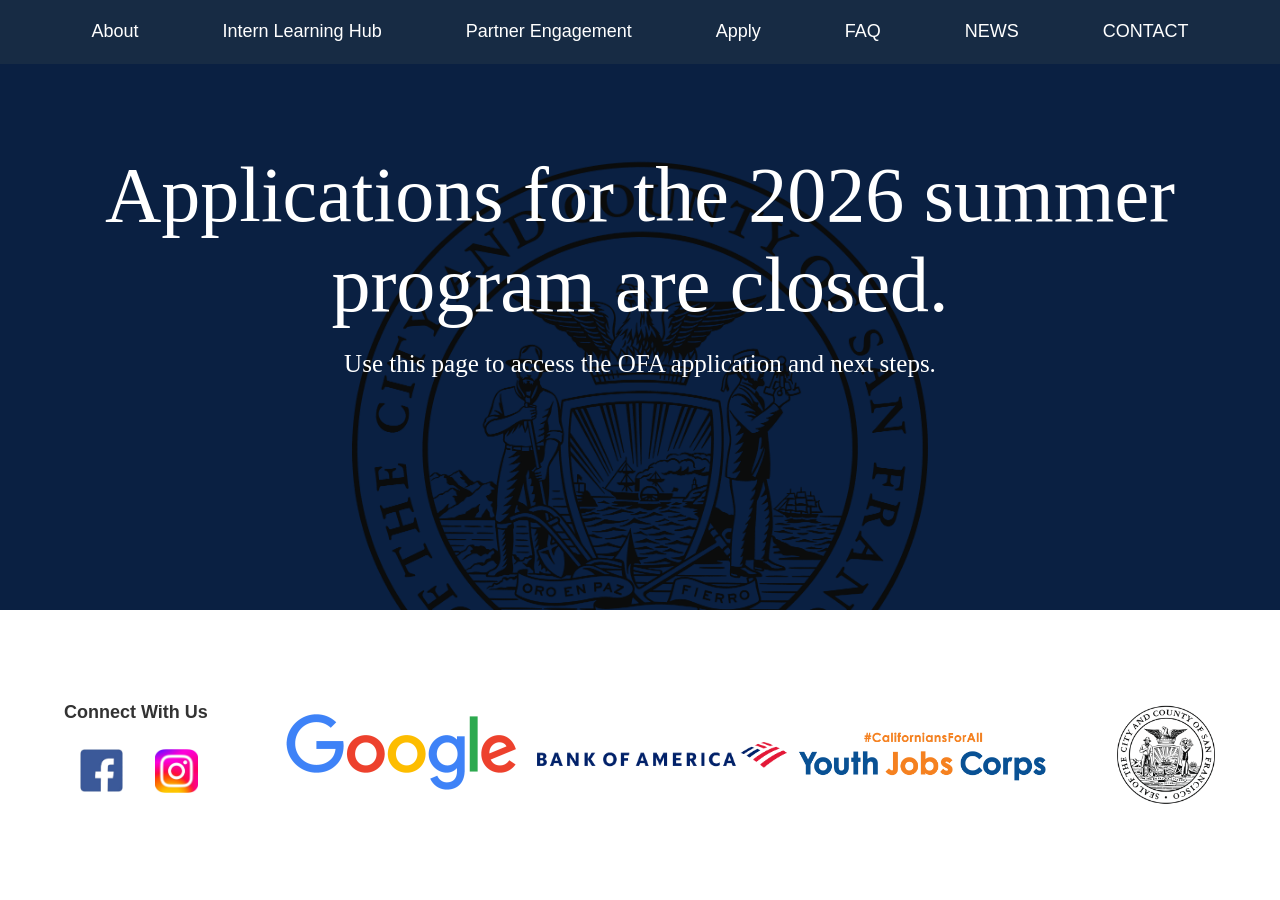
==== apply.html @ 88f4e98a "added pictures" ====
<!DOCTYPE html>
<html lang="en">
<head>
    <meta charset="UTF-8">
    <meta name="viewport" content="width=device-width, initial-scale=1.0">    
    <title>Apply</title>
    <link rel="icon" type="image/png" href="./images/sf-seal.PNG">
    <link rel="stylesheet" href="./apply.css">
</head>
<body>
    <div class="page-animate reveal">
        <nav class="navbar reveal">
            <ul class="nav-links">
                <li><a href="index.html">About</a></li>
                <li><a href="intern.html">Intern Learning Hub</a></li>
                <li><a href="partner.html">Partner Engagement</a></li>
                <li><a href="apply.html">Apply</a></li>
                <li><a href="contact.html">FAQ</a></li>
                <li><a href="contact.html">NEWS</a></li>
                <li><a href="contact.html">CONTACT</a></li>
            </ul>
        </nav>
        <div class="title reveal">Applications for the 2026 summer program are closed.</div>
        <div class="subtitle reveal">Use this page to access the OFA application and next steps.</div>
    </div>
    <div class="bottom-navbar">
      <div class="footer-section">
        <a href="#link" class="connect-us">Connect With Us</a>
        <div class="social-icons">
          <a href="https://www.facebook.com/Opps4AllSF"><img src="./images/facebook.PNG" class="nav-image fb-icon" alt="Icon 1"></a>
          <a href="https://www.instagram.com/opps4all/"><img src="./images/instagram.PNG" class="nav-image" alt="Icon 2"></a>
        </div>
      </div>
      <div class="center-gallery">
        <img src="./images/google.PNG" class="nav-image" alt="Extra 1">
        <img src="./images/boa.PNG" class="nav-image" alt="Extra 2">
        <img src="./images/yjc.PNG" class="nav-image" alt="Extra 3">
      </div>
      <div class="misc-images reveal">
        <img src="./images/sf-seal.PNG" class="nav-image" alt="Icon 3">
      </div>
    </div>
    <script src="./scroll-reveal.js"></script>
</body>
</html>
---- apply.css ----
body { 
  margin: 0; 
  font-family: Arial, sans-serif; 
  background-color: #0a2042; 
  background-image: url('./images/sf-seal.PNG'); 
  background-size: 45%; 
  background-position: center; 
  background-repeat: no-repeat; 
  background-attachment: fixed; 
} 

.page-animate {
  opacity: 0;
  animation: fadeUpIn 0.8s ease-out forwards;
  padding-top: 100px;
}

.reveal {
  opacity: 0;
  transform: translateY(40px);
  visibility: hidden;
  transition: opacity 0.9s ease, transform 0.9s ease;
}

.reveal.visible {
  opacity: 1;
  transform: translateY(0);
  visibility: visible;
}

@keyframes fadeUpIn {
  from { opacity: 0; }
  to { opacity: 1; }
}

.navbar { 
  background-color: #172b44; 
  padding: 20px 40px; 
  position: fixed;
  top: 0;
  left: 0;
  right: 0;
  z-index: 1000;
  opacity: 0;
  transform: translateY(-20px);
  animation: navbarDropIn 0.8s ease-out 0.15s forwards;
} 

@keyframes navbarDropIn {
  from {
    opacity: 0;
    transform: translateY(-20px);
  }
  to {
    opacity: 1;
    transform: translateY(0);
  }
}
.nav-links { 
  display: flex; 
  justify-content: center; 
  align-items: center; 
  list-style-type: none; 
  flex-wrap: nowrap; 
  margin: 0; 
  padding: 0; 
  gap: 60px; 
  font-weight: 500; 
  font-size: 22px; 
} 
.nav-links a { 
  display: flex; 
  align-items: center; 
  color: white; 
  text-decoration: none; 
  padding: 0 12px; 
  font-size: 18px; 
  line-height: 1.2;
  min-height: 24px;
} 
.nav-links a:hover { 
  background-color: #555; 
  border-radius: 4px; 
}

.bottom-navbar { 
  position: fixed !important; 
  bottom: 0 !important;
  top: auto !important;
  left: 0 !important;
  right: 0 !important;
  width: 100% !important;
  max-width: 100% !important;
  background-color: #ffffff !important; 
  padding: 20px 5vw !important;
  display: flex !important;
  flex-wrap: wrap !important;
  align-items: center !important; 
  justify-content: space-between !important; 
  gap: 20px !important;
  box-sizing: border-box !important; 
  z-index: 9999 !important;
  transform: none !important;
}

.footer-section { 
  display: flex; 
  flex-direction: column; 
  align-items: flex-start;
  gap: 10px; 
  min-width: 0;
} 

.connect-us { 
  font-family: sans-serif; 
  font-weight: bold; 
  font-size: 18px; 
  color: #333; 
  text-decoration: none; 
} 

.social-icons { 
  display: flex; 
  justify-content: flex-start; 
  align-items: center; 
  gap: 15px; 
} 

.nav-image { 
  display: block; 
  width: 44px; 
  height: 44px; 
  object-fit: contain; 
}

.misc-images .nav-image {
  width: min(100px, 18vw);
  height: min(100px, 18vw);
  display: flex;
  align-items: center;
}

.fb-icon { 
  width: 75px !important; 
  height: 75px !important; 
}

.center-gallery {
  display: flex;
  flex-wrap: wrap;
  align-items: center;
  justify-content: center;
  gap: 10px;
  margin: 0 auto;
}

.center-gallery .nav-image {
  display: inline-block !important;
  width: min(250px, 24vw) !important;
  height: min(250px, 24vw) !important;
  margin: 0 !important;
}

.title { 
  text-align: center; 
  margin-top: 50px; 
  font-family: 'times new roman', serif; 
  font-size: 78px; 
    color: #ffffff;
}
.title2 { 
  text-align: center; 
  margin-top: 8px; 
  font-family: 'times new roman', serif; 
  font-size: 78px; 
    color: #ffffff;
} 
.subtitle { 
  text-align: center; 
  margin-top: 20px; 
  color: #ffffff; 
  font-family: 'times new roman', serif; 
  font-size: 25px; 
}

.subtitle2 {
  transform: none;
  display: block;
  text-align: center; 
  margin-top: 10px; 
  margin-bottom: 24px;
  color: #ffffff; 
  font-family: 'times new roman', serif; 
  font-size: 35px; 
  justify-content: center;
  padding: 25px;
}

.white-divider {
    display: block;
    margin: -50px auto 0 auto;
    filter: invert(1) brightness(3);
    margin-left: auto;
    margin-right: auto;
    width:80%;
    transform: scaleY(.4) !important;
    padding: 20px 0px;
    padding-top: 125px;
}

.white-divider-inverse {
    display: block;
    margin: -50px auto 0 auto;
    filter: invert(1) brightness(3);
    margin-left: auto;
    margin-right: auto;
    width:80%;
    transform: scaleY(.4) rotate(180deg) !important;
    padding: 20px 0px;
}
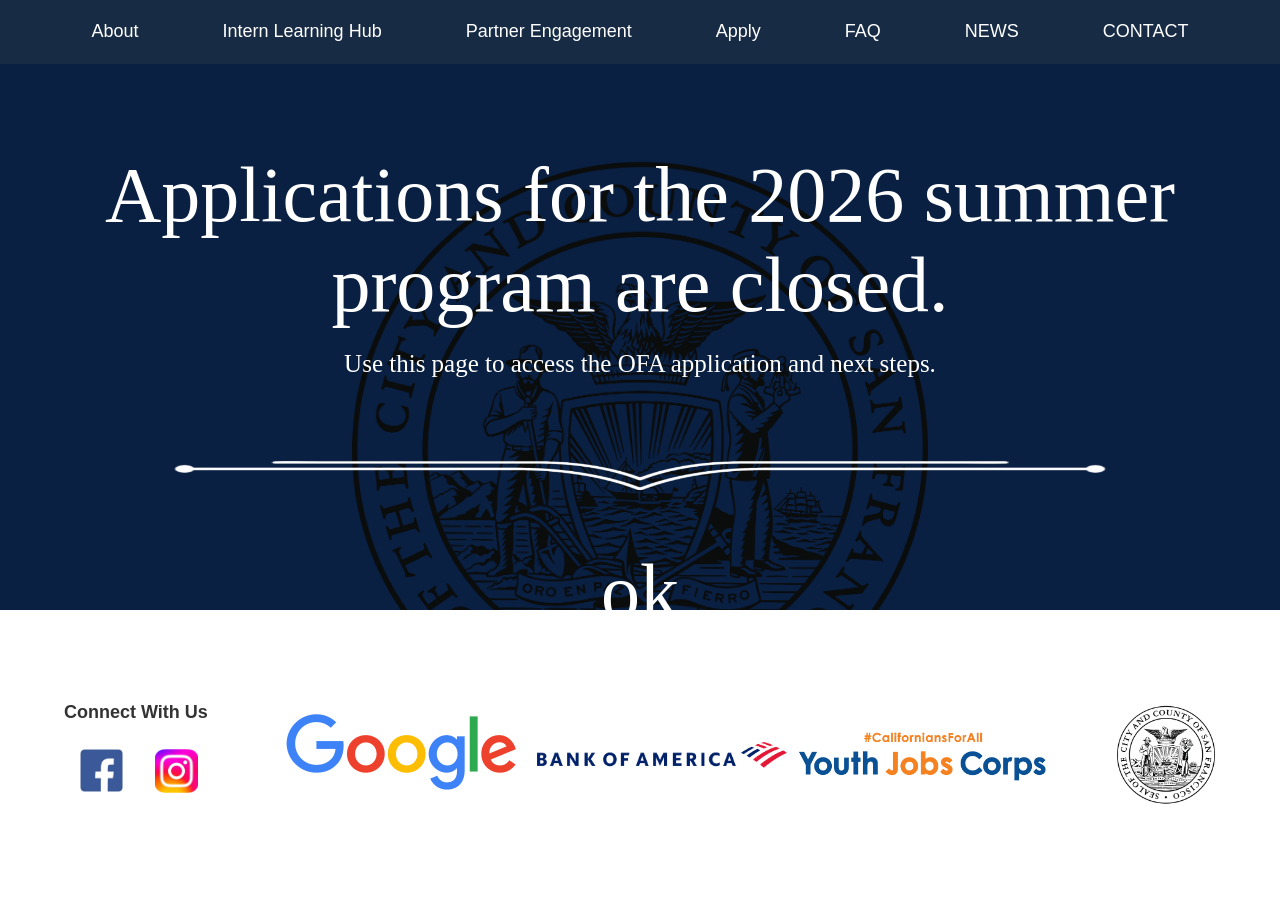
==== commit aeb2160b: "fixed sticky navbar" ====
--- a/apply.html
+++ b/apply.html
@@ -22,6 +22,8 @@
         </nav>
         <div class="title reveal">Applications for the 2026 summer program are closed.</div>
         <div class="subtitle reveal">Use this page to access the OFA application and next steps.</div>
+        <img src="./images/white-divider1.PNG" alt="uhh very cool divider" class="white-divider">
+        <div class="title2 reveal">ok</div>
     </div>
     <div class="bottom-navbar">
       <div class="footer-section">
--- a/apply.css
+++ b/apply.css
@@ -170,7 +170,7 @@
 }
 .title2 { 
   text-align: center; 
-  margin-top: 8px; 
+  margin-top: -30px; 
   font-family: 'times new roman', serif; 
   font-size: 78px; 
     color: #ffffff;
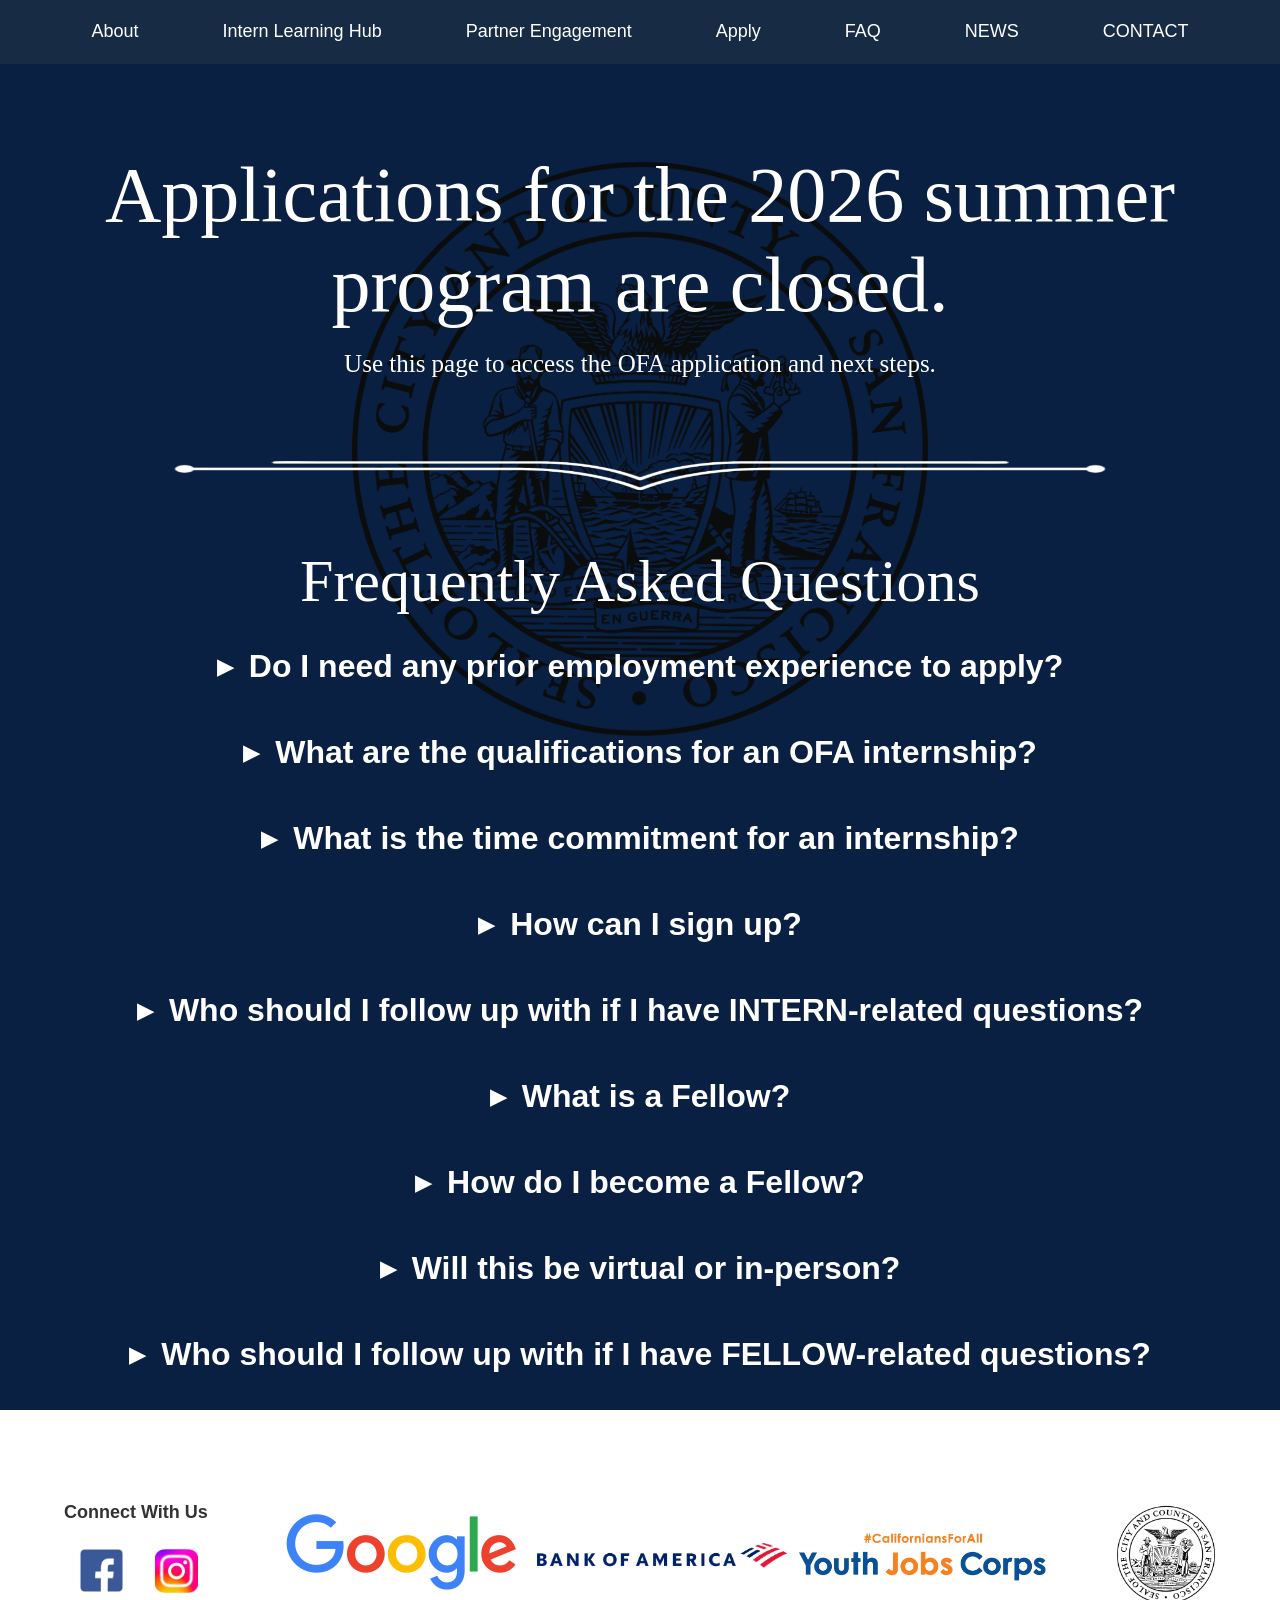
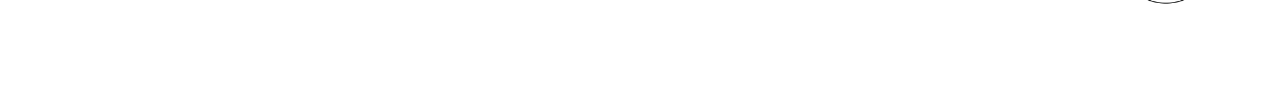
==== commit cc512b66: "rough draft of faq" ====
--- a/apply.html
+++ b/apply.html
@@ -23,8 +23,145 @@
         <div class="title reveal">Applications for the 2026 summer program are closed.</div>
         <div class="subtitle reveal">Use this page to access the OFA application and next steps.</div>
         <img src="./images/white-divider1.PNG" alt="uhh very cool divider" class="white-divider">
-        <div class="title2 reveal">ok</div>
+        <div class="title2 reveal">Frequently Asked Questions</div>
     </div>
+
+<div class="faq reveal">
+    <button class="faq-toggle" type="button" aria-expanded="false">
+        <span class="arrow">▶</span>
+        <span class="question">
+            Do I need any prior employment experience to apply?
+        </span>
+    </button>
+
+    <div class="answer">
+        <div class="answer-content">
+            No! We encourage anyone to apply regardless of previous experience. The only requirement to apply is that you live and/or attend school in San Francisco.
+        </div>
+    </div>
+</div>
+
+<div class="faq reveal">
+    <button class="faq-toggle" type="button" aria-expanded="false">
+        <span class="arrow">▶</span>
+        <span class="question">
+            What are the qualifications for an OFA internship?
+        </span>
+    </button>
+
+    <div class="answer">
+        <div class="answer-content">
+            To qualify, you must be a San Francisco resident and/or San Francisco student, between the ages of 13 - 24.
+        </div>
+    </div>
+</div>
+
+<div class="faq reveal">
+    <button class="faq-toggle" type="button" aria-expanded="false">
+        <span class="arrow">▶</span>
+        <span class="question">
+            What is the time commitment for an internship?
+        </span>
+    </button>
+
+    <div class="answer">
+        <div class="answer-content">
+            Schedule varies based on site/opportunity.
+        </div>
+    </div>
+</div>
+
+<div class="faq reveal">
+    <button class="faq-toggle" type="button" aria-expanded="false">
+        <span class="arrow">▶</span>
+        <span class="question">
+            How can I sign up?
+        </span>
+    </button>
+
+    <div class="answer">
+        <div class="answer-content">
+            Youth may complete the application during the application period. The application for Summer 2026 will open in early 2026.
+        </div>
+    </div>
+</div>
+
+<div class="faq reveal">
+    <button class="faq-toggle" type="button" aria-expanded="false">
+        <span class="arrow">▶</span>
+        <span class="question">
+            Who should I follow up with if I have INTERN-related questions?
+        </span>
+    </button>
+
+    <div class="answer">
+        <div class="answer-content">
+            To follow up, placements@opps4allsf.org
+        </div>
+    </div>
+</div>
+
+<div class="faq reveal">
+    <button class="faq-toggle" type="button" aria-expanded="false">
+        <span class="arrow">▶</span>
+        <span class="question">
+            What is a Fellow?
+        </span>
+    </button>
+
+    <div class="answer">
+        <div class="answer-content">
+            An OFA Fellow is a young adult who has graduated from high school or obtained their GED, and is an undergraduate student, postgraduate student, or has related work experience, aged 18 - 26. A full description can be found on the Fellow application. If you do not meet the requirements, you should not apply for this position.
+        </div>
+    </div>
+</div>
+
+<div class="faq reveal">
+    <button class="faq-toggle" type="button" aria-expanded="false">
+        <span class="arrow">▶</span>
+        <span class="question">
+            How do I become a Fellow?
+        </span>
+    </button>
+
+    <div class="answer">
+        <div class="answer-content">
+            If you are interested in applying to become a Fellow and meet the minimum criteria, please apply via the application link above. Fellow candidates will also complete an interview and will need to upload a copy of their resume during the application process. If you are not selected as an OFA Fellow, you will be considered for an Intern position, provided you meet the minimum, Intern criteria (live and/or attend school in San Francisco).
+        </div>
+    </div>
+</div>
+
+<div class="faq reveal">
+    <button class="faq-toggle" type="button" aria-expanded="false">
+        <span class="arrow">▶</span>
+        <span class="question">
+            Will this be virtual or in-person?
+        </span>
+    </button>
+
+    <div class="answer">
+        <div class="answer-content">
+            The majority of placements will be in person. Candidates must be available for the duration of their selected assignments.
+        </div>
+    </div>
+</div>
+
+<div class="faq reveal">
+    <button class="faq-toggle" type="button" aria-expanded="false">
+        <span class="arrow">▶</span>
+        <span class="question">
+            Who should I follow up with if I have FELLOW-related questions?
+        </span>
+    </button>
+
+    <div class="answer">
+        <div class="answer-content">
+            To follow up, send an email to fellows@opps4allsf.org
+        </div>
+    </div>
+</div>
+
+
     <div class="bottom-navbar">
       <div class="footer-section">
         <a href="#link" class="connect-us">Connect With Us</a>
@@ -43,5 +180,15 @@
       </div>
     </div>
     <script src="./scroll-reveal.js"></script>
+    <script>
+document.querySelectorAll(".faq-toggle").forEach(button => {
+    button.addEventListener("click", () => {
+        const expanded = button.getAttribute("aria-expanded") === "true";
+
+        button.setAttribute("aria-expanded", !expanded);
+        button.classList.toggle("is-open", !expanded);
+    });
+});
+</script>
 </body>
 </html>
--- a/apply.css
+++ b/apply.css
@@ -84,7 +84,7 @@
 }
 
 .bottom-navbar { 
-  position: fixed !important; 
+  position: relative !important; 
   bottom: 0 !important;
   top: auto !important;
   left: 0 !important;
@@ -171,8 +171,9 @@
 .title2 { 
   text-align: center; 
   margin-top: -30px; 
-  font-family: 'times new roman', serif; 
-  font-size: 78px; 
+  margin-bottom: 20px;
+  font-family: 'times new roman', serif; 
+  font-size: 60px; 
     color: #ffffff;
 } 
 .subtitle { 
@@ -217,4 +218,74 @@
     width:80%;
     transform: scaleY(.4) rotate(180deg) !important;
     padding: 20px 0px;
+}
+
+.faq{
+    width:80%;
+    max-width:1500px;
+    margin:20px auto;
+    margin-top: 0;
+    margin-bottom: 25px;
+    color:white;
+
+}
+
+.faq-toggle{
+    width: 100%;
+    background: none;
+    border: 0;
+    color: white;
+    cursor: pointer;
+    user-select: none;
+    font-size: 2rem;
+    font-weight: 700;
+    padding: 12px 0;
+    display: flex;
+    align-items: center !important;
+    justify-content: center;
+    gap: 16px;
+}
+
+.arrow {
+    display: inline-block;
+    font-size: 1.3rem;
+    transition: transform .35s ease;
+}
+
+.faq-toggle[aria-expanded="true"] .arrow,
+.faq-toggle.is-open .arrow {
+    transform: rotate(90deg);
+}
+
+.faq-toggle .question{
+    transition: transform .3s ease;
+}
+
+.faq-toggle:hover .question{
+    transform:translateX(0);
+}
+
+.faq .answer {
+    overflow: hidden;
+}
+
+.faq .answer-content {
+    max-height: 0;
+    overflow: hidden;
+    opacity: 0;
+    transform: translateY(-8px);
+    transition: max-height .4s ease, opacity .3s ease, transform .35s ease;
+    text-align: center !important;
+    font-size: 1.5rem;
+    line-height: 1.6;
+    padding: 0 40px;
+    max-width: 999px;
+    margin: 0 auto;
+}
+
+.faq .faq-toggle[aria-expanded="true"] + .answer .answer-content {
+    max-height: 220px;
+    opacity: 1;
+    transform: translateY(0);
+    padding-top: 10px;
 }
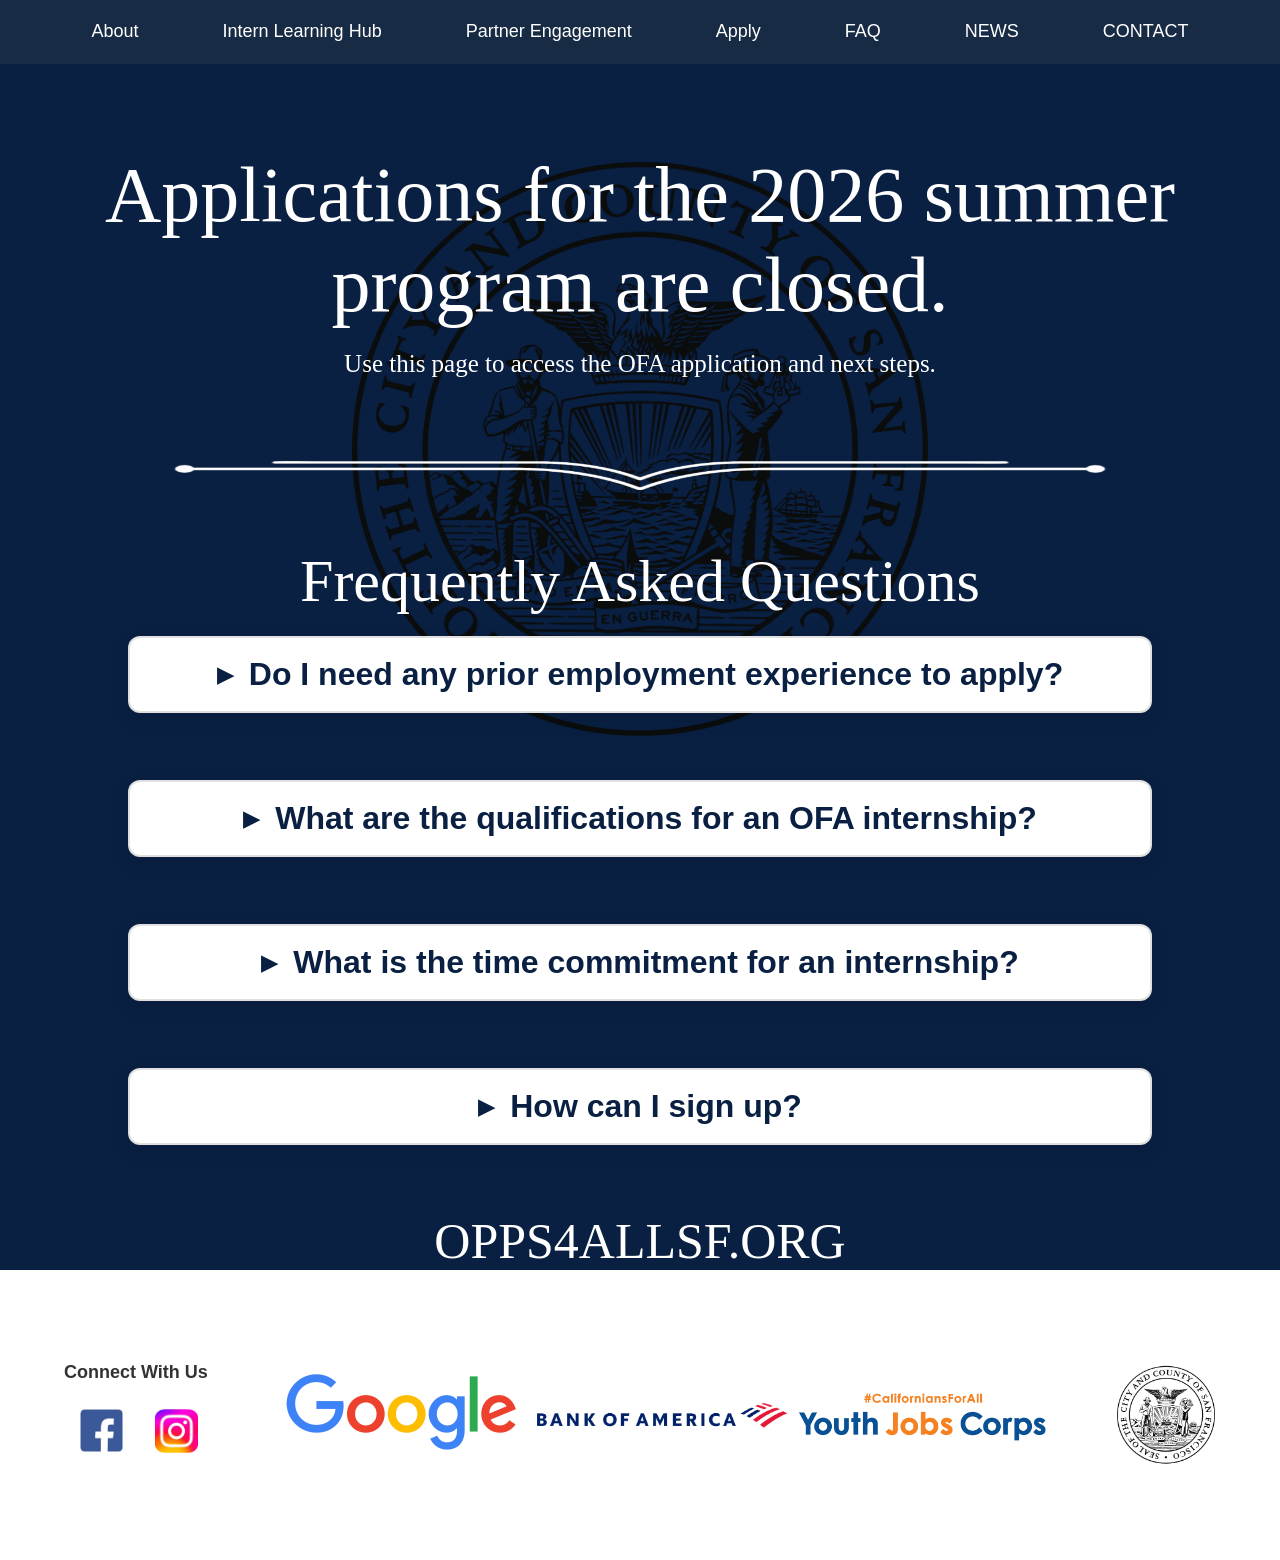
==== commit 4b17f75d: "polished faq" ====
--- a/apply.html
+++ b/apply.html
@@ -86,81 +86,7 @@
     </div>
 </div>
 
-<div class="faq reveal">
-    <button class="faq-toggle" type="button" aria-expanded="false">
-        <span class="arrow">▶</span>
-        <span class="question">
-            Who should I follow up with if I have INTERN-related questions?
-        </span>
-    </button>
-
-    <div class="answer">
-        <div class="answer-content">
-            To follow up, placements@opps4allsf.org
-        </div>
-    </div>
-</div>
-
-<div class="faq reveal">
-    <button class="faq-toggle" type="button" aria-expanded="false">
-        <span class="arrow">▶</span>
-        <span class="question">
-            What is a Fellow?
-        </span>
-    </button>
-
-    <div class="answer">
-        <div class="answer-content">
-            An OFA Fellow is a young adult who has graduated from high school or obtained their GED, and is an undergraduate student, postgraduate student, or has related work experience, aged 18 - 26. A full description can be found on the Fellow application. If you do not meet the requirements, you should not apply for this position.
-        </div>
-    </div>
-</div>
-
-<div class="faq reveal">
-    <button class="faq-toggle" type="button" aria-expanded="false">
-        <span class="arrow">▶</span>
-        <span class="question">
-            How do I become a Fellow?
-        </span>
-    </button>
-
-    <div class="answer">
-        <div class="answer-content">
-            If you are interested in applying to become a Fellow and meet the minimum criteria, please apply via the application link above. Fellow candidates will also complete an interview and will need to upload a copy of their resume during the application process. If you are not selected as an OFA Fellow, you will be considered for an Intern position, provided you meet the minimum, Intern criteria (live and/or attend school in San Francisco).
-        </div>
-    </div>
-</div>
-
-<div class="faq reveal">
-    <button class="faq-toggle" type="button" aria-expanded="false">
-        <span class="arrow">▶</span>
-        <span class="question">
-            Will this be virtual or in-person?
-        </span>
-    </button>
-
-    <div class="answer">
-        <div class="answer-content">
-            The majority of placements will be in person. Candidates must be available for the duration of their selected assignments.
-        </div>
-    </div>
-</div>
-
-<div class="faq reveal">
-    <button class="faq-toggle" type="button" aria-expanded="false">
-        <span class="arrow">▶</span>
-        <span class="question">
-            Who should I follow up with if I have FELLOW-related questions?
-        </span>
-    </button>
-
-    <div class="answer">
-        <div class="answer-content">
-            To follow up, send an email to fellows@opps4allsf.org
-        </div>
-    </div>
-</div>
-
+<div class="content3 reveal"> OPPS4ALLSF.ORG</div>
 
     <div class="bottom-navbar">
       <div class="footer-section">
--- a/apply.css
+++ b/apply.css
@@ -232,18 +232,20 @@
 
 .faq-toggle{
     width: 100%;
-    background: none;
-    border: 0;
-    color: white;
+    background: #ffffff;
+    border: 2px solid rgba(0, 0, 0, 0.12);
+    color: #0a2042;
     cursor: pointer;
     user-select: none;
     font-size: 2rem;
     font-weight: 700;
-    padding: 12px 0;
+    padding: 18px 24px;
     display: flex;
     align-items: center !important;
     justify-content: center;
     gap: 16px;
+    border-radius: 12px;
+    box-shadow: 0 8px 20px rgba(0,0,0,0.08);
 }
 
 .arrow {
@@ -278,9 +280,15 @@
     text-align: center !important;
     font-size: 1.5rem;
     line-height: 1.6;
-    padding: 0 40px;
+    padding: 20px 30px;
     max-width: 999px;
     margin: 0 auto;
+    border: 2px solid rgba(0, 0, 0, 0.12);
+    border-top: none;
+    border-radius: 0 0 12px 12px;
+    background: #ffffff;
+    color: #0a2042;
+    box-shadow: 0 14px 34px rgba(0,0,0,0.12);
 }
 
 .faq .faq-toggle[aria-expanded="true"] + .answer .answer-content {
@@ -288,4 +296,12 @@
     opacity: 1;
     transform: translateY(0);
     padding-top: 10px;
+}
+
+.content3 {
+    text-align: center;
+    margin-top: 5px;
+    font-size: 50px;
+    color: #ffffff;
+    font-family: 'times new roman', serif;
 }
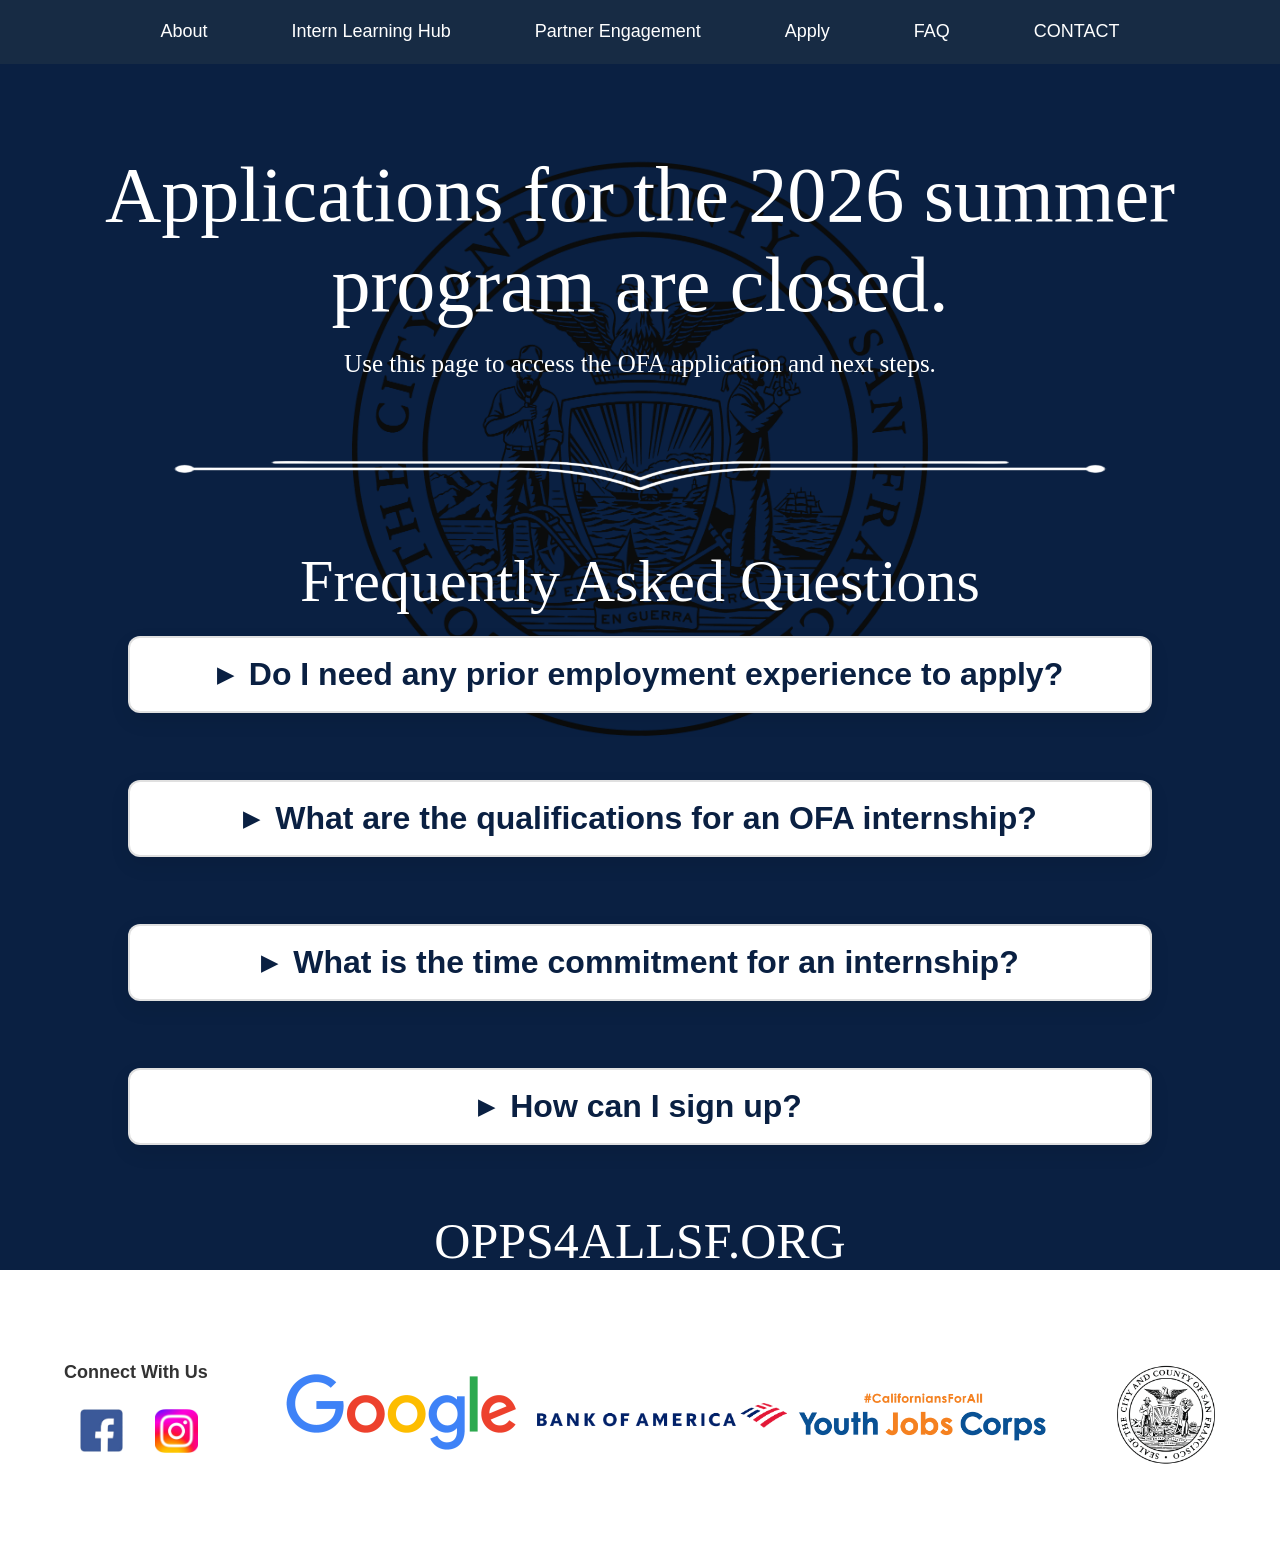
==== commit 85bebfa5: "a" ====
--- a/apply.html
+++ b/apply.html
@@ -15,8 +15,7 @@
                 <li><a href="intern.html">Intern Learning Hub</a></li>
                 <li><a href="partner.html">Partner Engagement</a></li>
                 <li><a href="apply.html">Apply</a></li>
-                <li><a href="contact.html">FAQ</a></li>
-                <li><a href="contact.html">NEWS</a></li>
+                <li><a href="frequently.html">FAQ</a></li>
                 <li><a href="contact.html">CONTACT</a></li>
             </ul>
         </nav>
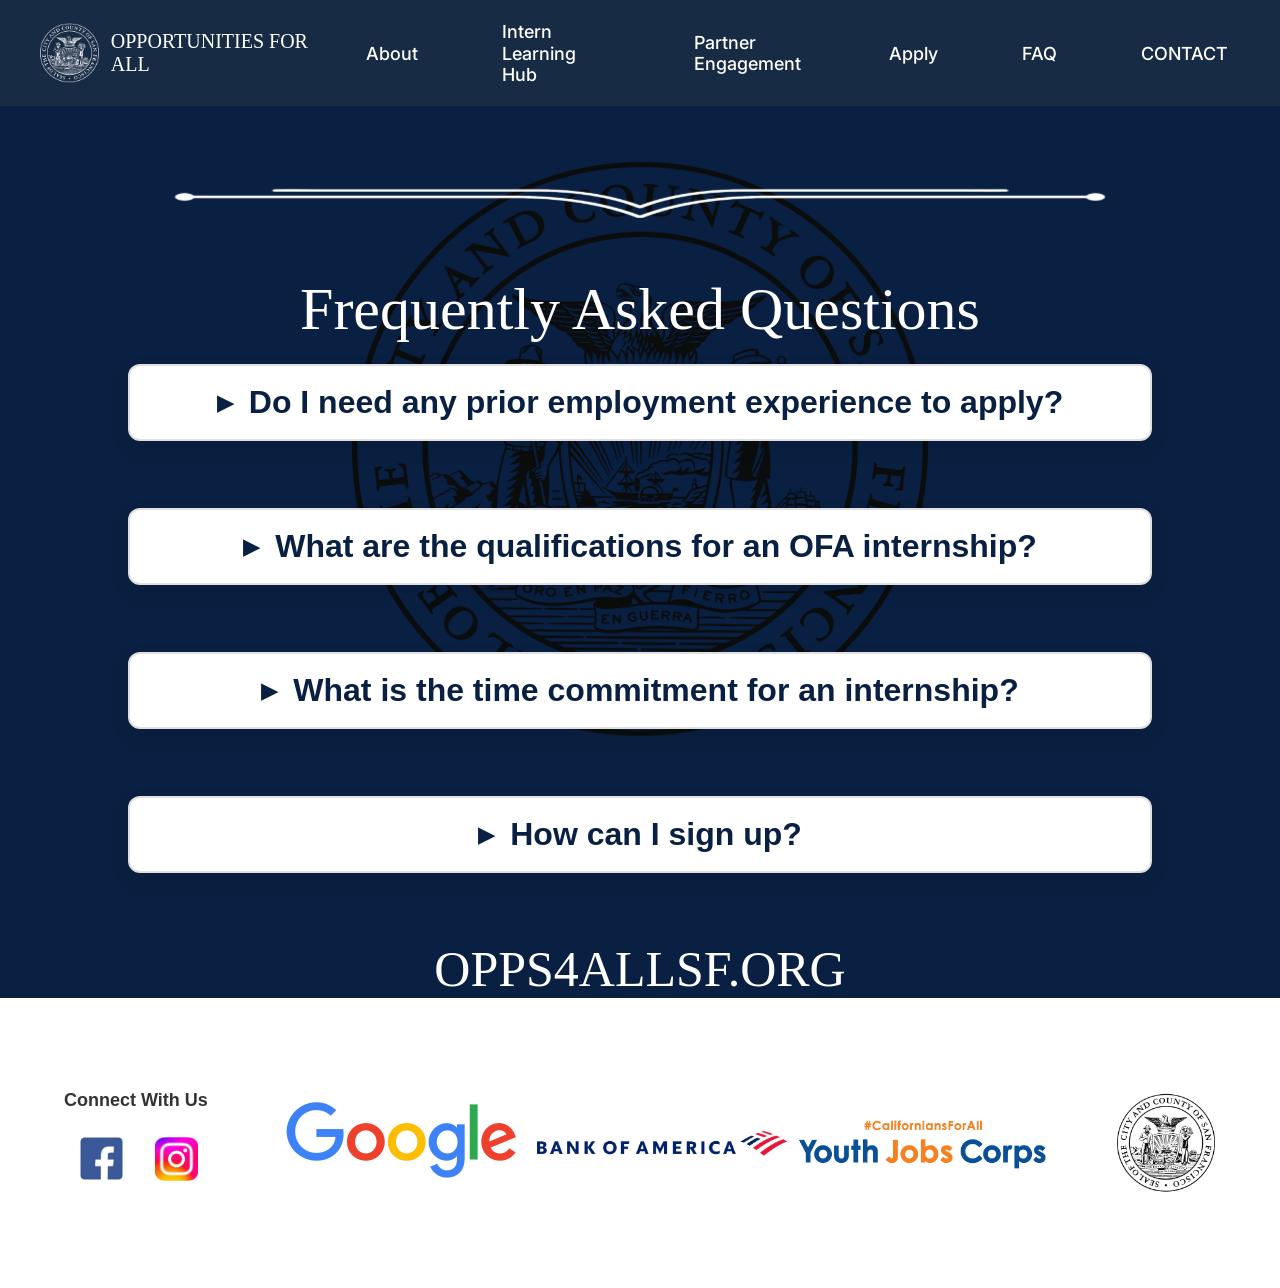
==== commit d868b163: "fixed a lot" ====
--- a/apply.html
+++ b/apply.html
@@ -6,21 +6,28 @@
     <title>Apply</title>
     <link rel="icon" type="image/png" href="./images/sf-seal.PNG">
     <link rel="stylesheet" href="./apply.css">
+    <link href="https://fonts.googleapis.com/css2?family=Inter:wght@400;500;600&display=swap" rel="stylesheet">
 </head>
 <body>
-    <div class="page-animate reveal">
-        <nav class="navbar reveal">
-            <ul class="nav-links">
-                <li><a href="index.html">About</a></li>
-                <li><a href="intern.html">Intern Learning Hub</a></li>
-                <li><a href="partner.html">Partner Engagement</a></li>
-                <li><a href="apply.html">Apply</a></li>
-                <li><a href="frequently.html">FAQ</a></li>
-                <li><a href="contact.html">CONTACT</a></li>
-            </ul>
-        </nav>
-        <div class="title reveal">Applications for the 2026 summer program are closed.</div>
-        <div class="subtitle reveal">Use this page to access the OFA application and next steps.</div>
+<div class="page-animate reveal">
+    <nav class="navbar reveal">
+        <a href="index.html" class="logo">
+            <img src="./images/white-seal.PNG" alt="Logo">
+            <div class="logo-text">
+              <span>OPPORTUNITIES FOR ALL</span>
+            </div>
+        </a>
+
+        <ul class="nav-links">
+            <li><a href="index.html">About</a></li>
+            <li><a href="intern.html">Intern Learning Hub</a></li>
+            <li><a href="partner.html">Partner Engagement</a></li>
+            <li><a href="apply.html">Apply</a></li>
+            <li><a href="frequently.html">FAQ</a></li>
+            <li><a href="contact.html">CONTACT</a></li>
+        </ul>
+    </nav>
+</div>
         <img src="./images/white-divider1.PNG" alt="uhh very cool divider" class="white-divider">
         <div class="title2 reveal">Frequently Asked Questions</div>
     </div>
--- a/apply.css
+++ b/apply.css
@@ -12,7 +12,7 @@
 .page-animate {
   opacity: 0;
   animation: fadeUpIn 0.8s ease-out forwards;
-  padding-top: 100px;
+  padding-top: 0;
 }
 
 .reveal {
@@ -36,7 +36,8 @@
 .navbar { 
   background-color: #172b44; 
   padding: 20px 40px; 
-  position: fixed;
+  position: sticky;
+  display: flex;
   top: 0;
   left: 0;
   right: 0;
@@ -45,7 +46,30 @@
   transform: translateY(-20px);
   animation: navbarDropIn 0.8s ease-out 0.15s forwards;
 } 
-
+.logo {
+    display: flex;
+    align-items: center;
+    gap: 12px;
+    margin-right: 40px;
+    text-decoration: none;
+}
+
+.logo img {
+    width: 60px;
+    height: 60px;
+    object-fit: contain;
+}
+
+.logo-text {
+    color: white;
+    text-decoration: none;
+    font-family: "Times New Roman", serif;
+    font-size: 20px;
+}
+
+.logo-text span {
+    text-decoration: none;
+}
 @keyframes navbarDropIn {
   from {
     opacity: 0;
@@ -56,15 +80,28 @@
     transform: translateY(0);
   }
 }
+@keyframes navbarDropIn {
+  from {
+    opacity: 0;
+    transform: translateY(-20px);
+  }
+  to {
+    opacity: 1;
+    transform: translateY(0);
+  }
+}
 .nav-links { 
   display: flex; 
-  justify-content: center; 
+  justify-content: right !important; 
   align-items: center; 
   list-style-type: none; 
   flex-wrap: nowrap; 
   margin: 0; 
+  margin-top: 1px;
   padding: 0; 
+  margin-left: auto;
   gap: 60px; 
+  font-family: "Inter", sans-serif;
   font-weight: 500; 
   font-size: 22px; 
 } 
@@ -166,6 +203,7 @@
   margin-top: 50px; 
   font-family: 'times new roman', serif; 
   font-size: 78px; 
+  position:sticky;
     color: #ffffff;
 }
 .title2 { 
@@ -182,6 +220,7 @@
   color: #ffffff; 
   font-family: 'times new roman', serif; 
   font-size: 25px; 
+  position:sticky;
 }
 
 .subtitle2 {
@@ -304,4 +343,4 @@
     font-size: 50px;
     color: #ffffff;
     font-family: 'times new roman', serif;
-}+}
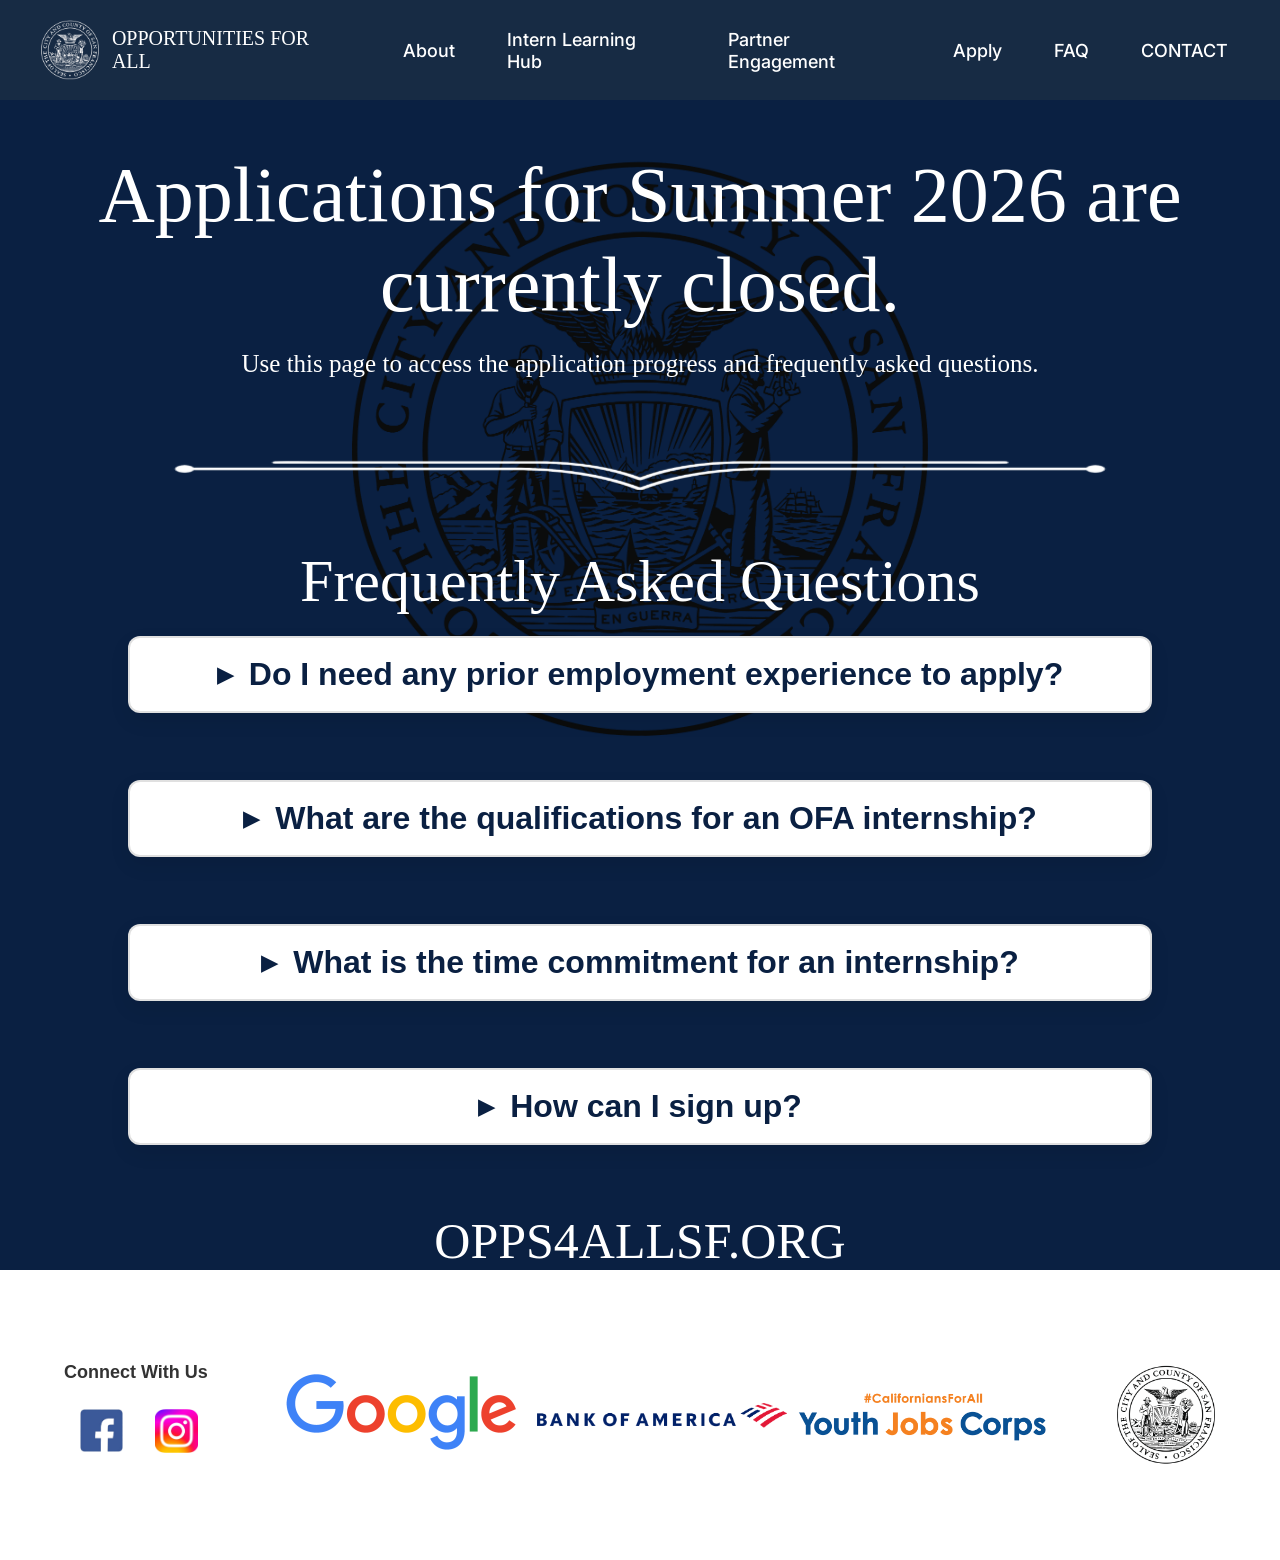
==== commit a8144434: "accidentally deleted contact css lol" ====
--- a/apply.html
+++ b/apply.html
@@ -28,9 +28,10 @@
         </ul>
     </nav>
 </div>
+        <div class="title reveal">Applications for Summer 2026 are currently closed.</div>
+        <div class="subtitle reveal">Use this page to access the application progress and frequently asked questions.</div>
         <img src="./images/white-divider1.PNG" alt="uhh very cool divider" class="white-divider">
         <div class="title2 reveal">Frequently Asked Questions</div>
-    </div>
 
 <div class="faq reveal">
     <button class="faq-toggle" type="button" aria-expanded="false">
--- a/apply.css
+++ b/apply.css
@@ -100,7 +100,7 @@
   margin-top: 1px;
   padding: 0; 
   margin-left: auto;
-  gap: 60px; 
+  gap: 28px; 
   font-family: "Inter", sans-serif;
   font-weight: 500; 
   font-size: 22px; 
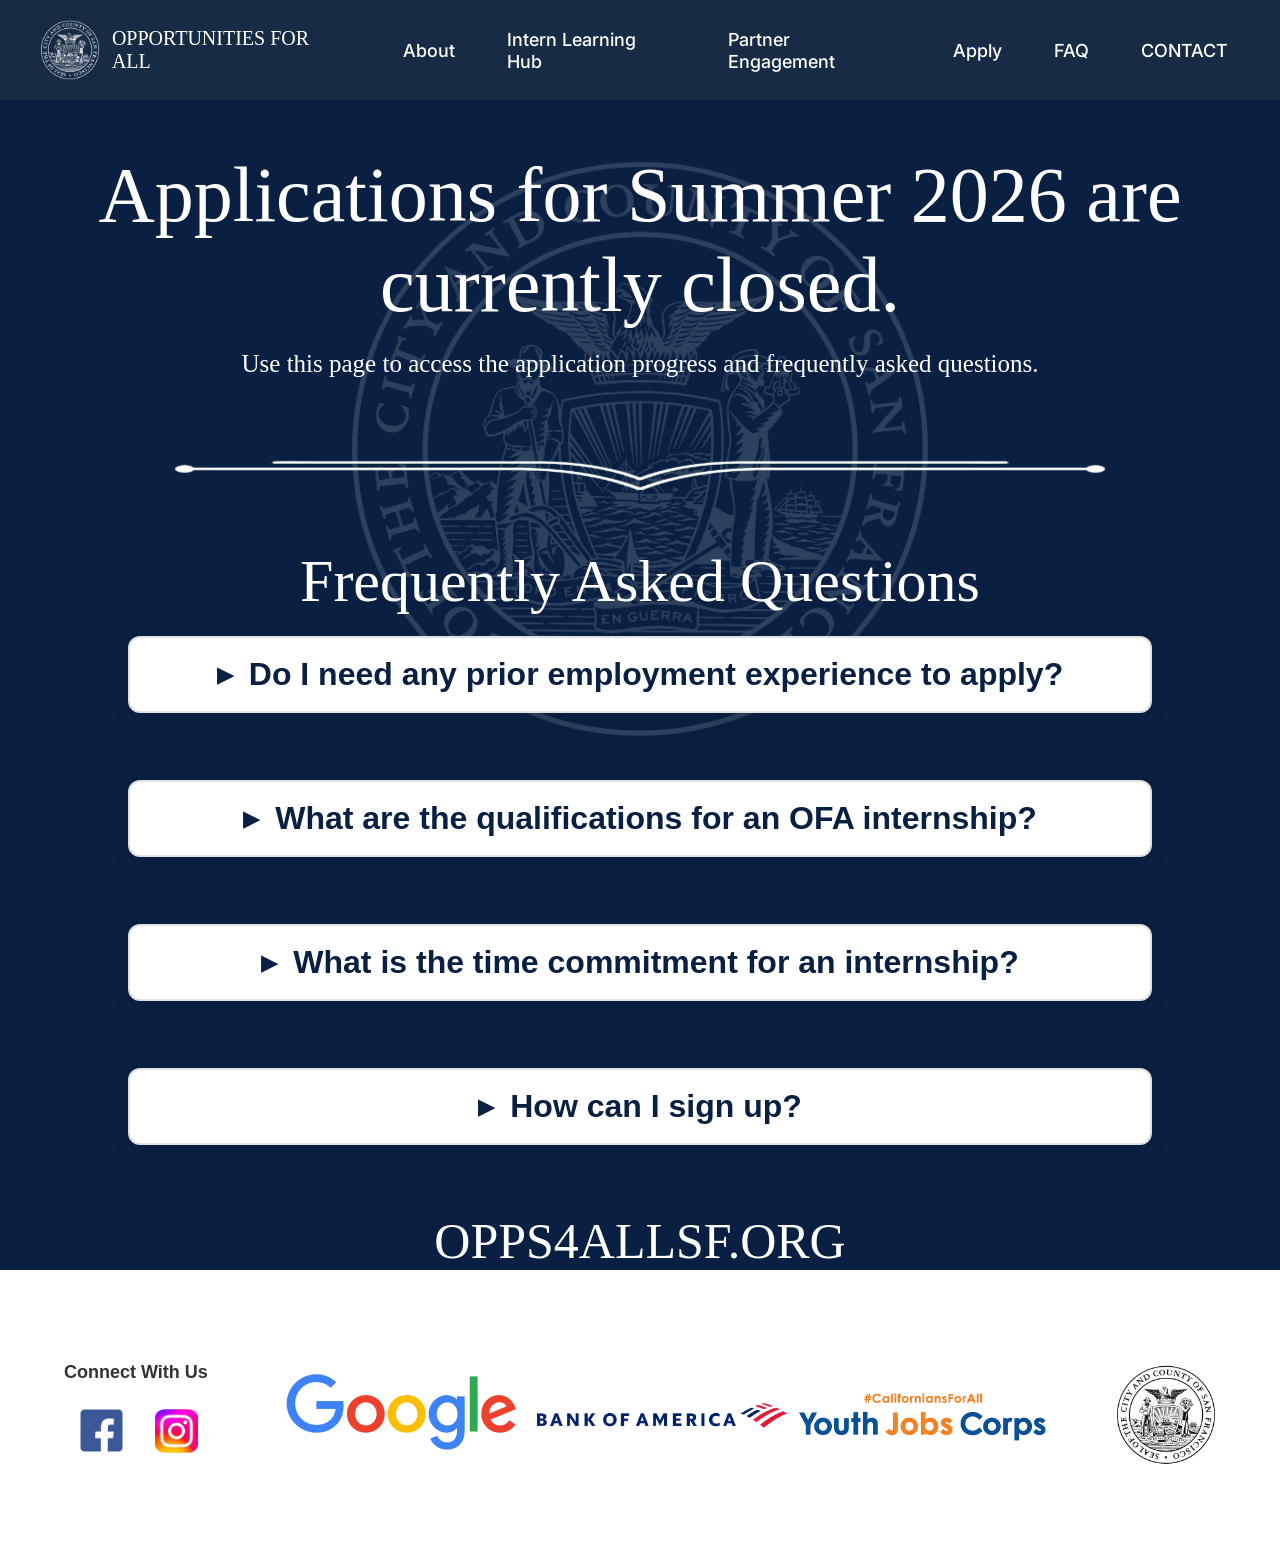
==== commit 29f7b231: "favicon" ====
--- a/apply.html
+++ b/apply.html
@@ -4,7 +4,7 @@
     <meta charset="UTF-8">
     <meta name="viewport" content="width=device-width, initial-scale=1.0">    
     <title>Apply</title>
-    <link rel="icon" type="image/png" href="./images/sf-seal.PNG">
+    <link rel="icon" type="image/png" href="./images/white-seal.PNG">
     <link rel="stylesheet" href="./apply.css">
     <link href="https://fonts.googleapis.com/css2?family=Inter:wght@400;500;600&display=swap" rel="stylesheet">
 </head>
--- a/apply.css
+++ b/apply.css
@@ -2,12 +2,16 @@
   margin: 0; 
   font-family: Arial, sans-serif; 
   background-color: #0a2042; 
-  background-image: url('./images/sf-seal.PNG'); 
-  background-size: 45%; 
-  background-position: center; 
-  background-repeat: no-repeat; 
-  background-attachment: fixed; 
-} 
+} 
+
+body::before {
+  content:"";
+  position:fixed;
+  inset:0;
+  background: url("./images/white-seal.PNG") center/45% no-repeat;
+  opacity: 0.15;
+  z-index: -1;
+}
 
 .page-animate {
   opacity: 0;
